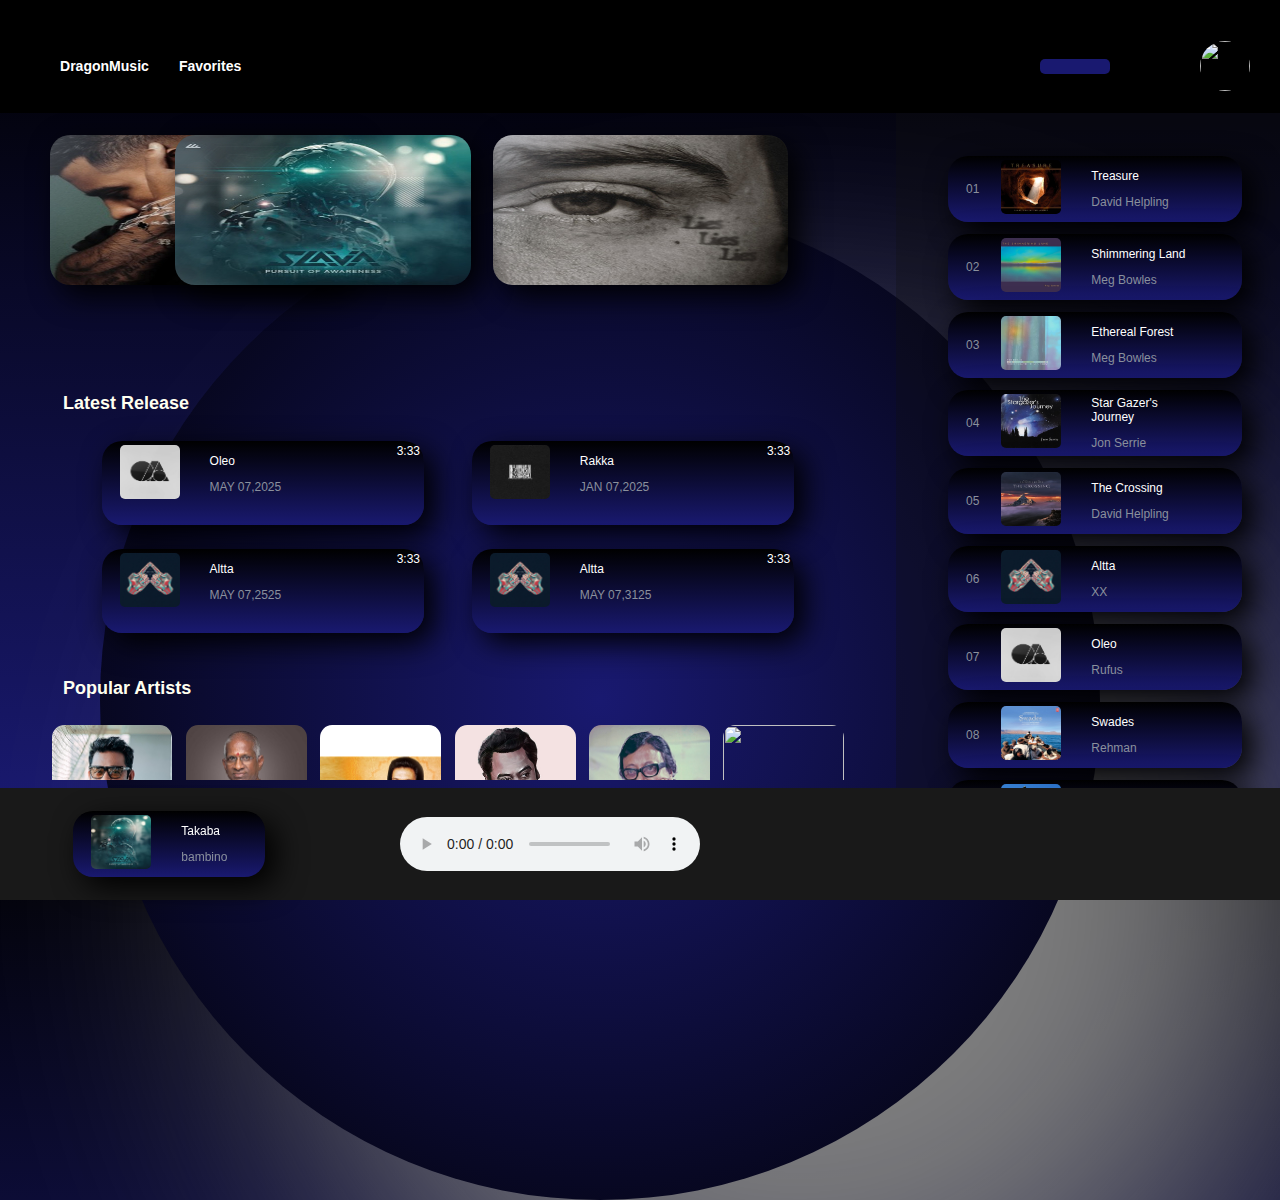
==== index.html @ 15c110ae "Update and rename index_backup.html to index.html" ====
<!DOCTYPE html>
<html lang="en">
  <head>
    <meta charset="UTF-8" />
    <meta name="viewport" content="width=device-width, initial-scale=1.0" />
    <meta http-equiv="X-UA-Compatible" content="ie=edge" />
	<script src="https://kit.fontawesome.com/81520cefc1.js" crossorigin="anonymous"></script>
    
    <title>Static Template</title>

  </head>
     <link rel="stylesheet" href="styles1.css">

  <body>
				<div id = "circle1"></div>
				
				<section id = "nav">
				
		<nav>
			
				<div id = "first">
					
						<div><a href = ""><i class="fa-solid fa-music"></i></a>
						</div>
						<div ><a href = ""><h3 >Dragon</h3><h3><b>Music</b></a></h3>
						</div>
						<div id = "fav"><a href = ""><h3>Favorites</h3></a>
						</div>
					
				</div>
				
				<div id = "second">
						
						<div id ="search"><a href = ""><i class="fa-solid fa-magnifying-glass"></i></a><input type= "text" place-holder="Search"><a href = ""><i class="fa-solid fa-microphone"></i></a>
						</div>
						
						<div style="color:lightgrey;"><a href = ""><i class="fa-solid fa-bell"></i></a></div>
						<div id = "profile-image"><img src = "images/gogh.png"></div>
					
				</div>
			
		</nav>
	</section>
				
			
		
<!--body below nav left & right-->
		<div class = "container">
			<div class = "left">
			
			<div id = "carousal">
		<input type = "radio" id = "red-but" name = "choice">
		<input type = "radio" id = "green-but" name = "choice">
		<input type = "radio" id = "blue-but" name = "choice">
	
		
		<label for = "red-but" id = "red-label"><img id = "one"src = "images/1.jpg" alt ="classic music"><div class = "shine"></div></label>
		<label for = "green-but" id = "green-label"><img id = "two" src = "images/2.jpg" alt = "nature music"><div class = "shine"></div></label>
		<label for = "blue-but" id = "blue-label"><img src = "images/3.jpg"><div class = "shine"></div><label>
		
	</div>
	
<div id = "queue-1"class = "queue"><!-- right playlist-->
					
					<h2>Queue</h2>
					<ol id = "queue">
						<li><div class = "song-box qbox" id = "one">
								<div class = "sbox qbx">
									<div style="margin-right:4px;">01</div>
									<div><img src = "images/treasure.jpg"></div>
									<div><p>Treasure</p><p>David Helpling</p></div>
							
								</div>
								<div class="info qi"><i class="fa-regular fa-heart"></i></div>
							</div>
						</li>
						
						<li><div class = "song-box qbox" id = "one">
								<div class = "sbox qbx">
									<div style="margin-right:4px;">02</div>
									<div><img src = "images/meg1.jpg"></div>
									<div><p>Shimmering Land</p><p>Meg Bowles</p></div>
							
								</div>
								<div class="info qi"><i class="fa-regular fa-heart"></i></div>
							</div>
						</li>
						
						<li><div class = "song-box qbox" id = "one">
								<div class = "sbox qbx">
								<div style="margin-right:4px;">03</div>
									<div><img src = "images/meg2.jpg"></div>
									<div><p>Ethereal Forest</p><p>Meg Bowles</p></div>
							
								</div>
								<div class="info qi"><i class="fa-regular fa-heart"></i></div>
							</div>
						</li>
						
						<li><div class = "song-box qbox" id = "one">
								<div class = "sbox qbx">
								<div style="margin-right:4px;">04</div>
									<div><img src = "images/jon1.jpg"></div>
									<div><p>Star Gazer's Journey</p><p>Jon Serrie</p></div>
							
								</div>
								<div class="info qi"><i class="fa-regular fa-heart"></i></div>
							</div>
						</li>
						
						<li><div class = "song-box qbox" id = "one">
								<div class = "sbox qbx">
								<div style="margin-right:4px;">05</div>
									<div><img src = "images/helpling.jpg"></div>
									<div><p>The Crossing</p><p>David Helpling</p></div>
							
								</div>
								<div class="info qi"><i class="fa-regular fa-heart"></i></div>
							</div>
						</li>
						
						<li><div class = "song-box qbox" id = "one">
								<div class = "sbox qbx">
								<div style="margin-right:4px;">06</div>
									<div><img src = "images/6.jpg"></div>
									<div><p>Altta</p><p>XX</p></div>
							
								</div>
								<div class="info qi"><i class="fa-regular fa-heart"></i></div>
							</div>
						</li>
						
						<li><div class = "song-box qbox" id = "one">
								<div class = "sbox qbx">
								<div style="margin-right:4px;">07</div>
									<div><img src = "images/4.jpg"></div>
									<div><p>Oleo</p><p>Rufus</p></div>
							
								</div>
								<div class="info qi"><i class="fa-regular fa-heart"></i></div>
							</div>
						</li>
						
						<li><div class = "song-box qbox" id = "one">
								<div class = "sbox qbx">
								<div style="margin-right:4px;">08</div>
									<div><img src = "images/swades.jpg"></div>
									<div><p>Swades</p><p>Rehman</p></div>
							
								</div>
								<div class="info qi"><i class="fa-regular fa-heart"></i></div>
							</div>
						</li>
						
						<li><div class = "song-box qbox" id = "one">
								<div class = "sbox qbx">
								<div style="margin-right:4px;">09</div>
									<div><img src = "images/statue.jpg"></div>
									<div><p>Yuva</p><p>Rehman</p></div>
							
								</div>
								<div class="info qi"><i class="fa-regular fa-heart"></i></div>
							</div>
						</li>
						
						<li><div class = "song-box qbox" id = "one">
								<div class = "sbox qbx">
									<div style="margin-right:4px;">10</div>
									<div><img src = "images/treasure.jpg"></div>
									<div><p>Treasure</p><p>David Helpling</p></div>
							
								</div>
								<div class="info qi"><i class="fa-regular fa-heart"></i></div>
							</div>
						</li>
						
						<li><div class = "song-box qbox" id = "one">
								<div class = "sbox qbx">
									<div style="margin-right:4px;">11</div>
									<div><img src = "images/meg1.jpg"></div>
									<div><p>Shimmering Land</p><p>Meg Bowles</p></div>
							
								</div>
								<div class="info qi"><i class="fa-regular fa-heart"></i></div>
							</div>
						</li>
						
						<li><div class = "song-box qbox" id = "one">
								<div class = "sbox qbx">
								<div style="margin-right:4px;">12</div>
									<div><img src = "images/meg2.jpg"></div>
									<div><p>Ethereal Forest</p><p>Meg Bowles</p></div>
							
								</div>
								<div class="info qi"><i class="fa-regular fa-heart"></i></div>
							</div>
						</li>
						
						<li><div class = "song-box qbox" id = "one">
								<div class = "sbox qbx">
								<div style="margin-right:4px;">13</div>
									<div><img src = "images/jon1.jpg"></div>
									<div><p>Star Gazer's Journey</p><p>Jon Serrie</p></div>
							
								</div>
								<div class="info qi"><i class="fa-regular fa-heart"></i></div>
							</div>
						</li>
					</ul>
				</div>	



	
				<section id = "latest-release">
				<h2>Latest Release</h2>
					<div class = "latest-release">
						<!--four soundtraks with image, song name and more options-->
						<div class = "song-box" id = "one">
							<div class = "sbox">
								<div><img src = "images/4.jpg"></div>
								<div><p>Oleo</p><p>MAY 07,2025</p></div>
						
							</div>
							<div class="info"><label for = "option1" id = "checker1"><i class="fa-solid fa-ellipsis-h"></i></label><input type = "checkbox" id = "option1"><p>3:33</p>
								<div id = "dropdown1">
									<div><a href = ""><i class="fa-solid fa-play"></i> <span>Play now</span> </a></div>
									<div><a href = "test.html"> <i class="fa-solid fa-bars"></i><span>Add to Playlist </span></a></div>
									<div><a href = ""> <i class="fa-solid fa-plus"></i><span>Favorites </span></a></div>
									<div><a href = ""> <i class="fa-solid fa-exclamation-circle"></i><span>More </span></a></div>
									
								</div>
							</div>
						</div>
						<div class = "song-box" id = "one">
							<div class = "sbox">
								<div><img src = "images/5.jpg"></div>
								<div><p>Rakka</p><p>JAN 07,2025</p></div>
						
							</div>
							<div class="info"><label for = "option2" id = "checker2"><i class="fa-solid fa-ellipsis-h"></i></label><input type = "checkbox" id = "option2"><p>3:33</p>
								<div id = "dropdown2">
									<div><a href = ""><i class="fa-solid fa-play"></i> <span>Play now</span> </a></div>
									<div><a href = "test.html"> <i class="fa-solid fa-bars"></i><span>Add to Playlist </span></a></div>
									<div><a href = ""> <i class="fa-solid fa-plus"></i><span>Favorites </span></a></div>
									<div><a href = ""> <i class="fa-solid fa-exclamation-circle"></i><span>More </span></a></div>
									
								</div>
							</div>
						</div>
						<div class = "song-box" id = "one">
							<div class = "sbox">
								<div><img src = "images/6.jpg"></div>
								<div><p>Altta</p><p>MAY 07,2525</p></div>
						
							</div>
							<div class="info"><label for = "option3" id = "checker3"><i class="fa-solid fa-ellipsis-h"></i></label><input type = "checkbox" id = "option3"><p>3:33</p>
								<div id = "dropdown3">
									<div><a href = ""><i class="fa-solid fa-play"></i> <span>Play now</span> </a></div>
									<div><a href = "test.html"> <i class="fa-solid fa-bars"></i><span>Add to Playlist </span></a></div>
									<div><a href = ""> <i class="fa-solid fa-plus"></i><span>Favorites </span></a></div>
									<div><a href = ""> <i class="fa-solid fa-exclamation-circle"></i><span>More </span></a></div>
									
								</div>
							</div>
						</div>
						<div class = "song-box" id = "one">
							<div class = "sbox">
								<div><img src = "images/6.jpg"></div>
								<div><p>Altta</p><p>MAY 07,3125</p></div>
						
							</div>
							<div class="info"><label for = "option" id = "checker"><i class="fa-solid fa-ellipsis-h"></i></label><input type = "checkbox" id = "option"><p>3:33</p>
								<div id = "dropdown">
									<div><a href = ""><i class="fa-solid fa-play"></i> <span>Play now</span> </a></div>
									<div><a href = "test.html"> <i class="fa-solid fa-bars"></i><span>Add to Playlist </span></a></div>
									<div><a href = ""> <i class="fa-solid fa-plus"></i><span>Favorites </span></a></div>
									<div><a href = ""> <i class="fa-solid fa-exclamation-circle"></i><span>More </span></a></div>
									
								</div>
							</div>
							
						</div>
						
					</div>
				</section>

				
				

				
				<section id ="popular-artists">
					<h2>Popular Artists</h2>
					<div class="popular">
						<div class = "round-image-text">
							<div class = "rnd-pic"><img src = "images/rehman.jpg">
							</div>
							<p>AR Rehman</p>
						</div>
						
						<div class = "round-image-text">
							<div class = "rnd-pic"><img src = "images/raja.jpg">
							</div>
							<p>Ilayaraja</p>
						</div>
						
						<div class = "round-image-text">
							<div class = "rnd-pic"><img src = "images/yesu.jpg">
							</div>
							<p>Jesudas</p>
						</div>
						
						<div class = "round-image-text">
							<div class = "rnd-pic"><img src = "images/kishore.jpg">
							</div>
							<p>Kishore Kumar</p>
						</div>
						
						<div class = "round-image-text">
							<div class = "rnd-pic"><img src = "images/burman.jpg">
							</div>
							<p>RD Burman</p>
						</div>
						
						<div class = "round-image-text">
							<div class = "rnd-pic"><img src = "images/gogh.png">
							</div>
							<p>Dilip</p>
						</div>
					</div>
				
				</section>
				
		
		
								<!-- GENRES -->
								
								
		<section id ="popular-artists" class ="jr-pr">
		<h2>Stations</h2>
					
					<div class="popular jr">
						
						
					
						
						
						<div class = "round-image-text">
							<div class = "rnd-pic jr-pic"><img src = "images/oldies.jpg">
							</div>
							<p>Oldies</p>
						</div>
						
						<div class = "round-image-text">
							<div class = "rnd-pic jr-pic"><img src = "images/classic.jpg">
							</div>
							<p>Classics</p>
						</div>
						
						<div class = "round-image-text">
							<div class = "rnd-pic jr-pic"><img src = "images/love.jpg">
							
							</div>
							<p>Romance</p>
							
						</div>
						
						<div class = "round-image-text">
							<div class = "rnd-pic jr-pic"><img src = "images/upbeat.jpg">
							</div>
							<p>Upbeat</p>
						</div>
						
						<div class = "round-image-text">
							<div class = "rnd-pic jr-pic"><img src = "images/chill.jpg">
							</div>
							<p>Chill</p>
						</div>
						
						<div class = "round-image-text">
							<div class = "rnd-pic jr-pic"><img src = "images/carnatic.jpg">
							</div>
							<p>Carnatic</p>
						</div>
					</div>
				
				</section>
				
				
									<!--MOOOODS-->
									
									
					<section id ="popular-artists" class ="jr-pr">
					<h2>Moods</h2>
									
					<div class="popular jr">
						
						
						<div class = "round-image-text">
							<div class = "rnd-pic moods-pic"><img src = "images/work.jpg">
							</div>
							<p>Workout</p>
						</div>
						
						<div class = "round-image-text">
							<div class = "rnd-pic moods-pic"><img src = "images/chill.jpg">
							</div>
							<p>Relaxing</p>
						</div>
						
						<div class = "round-image-text">
							<div class = "rnd-pic moods-pic"><img src = "images/rider.png">
							</div>
							<p>Mellow Melodies</p>
						</div>
						
						
						<div class = "round-image-text">
							<div class = "rnd-pic moods-pic"><img src = "images/energy.jpg">
							</div>
							<p>Energetic</p>
						</div>
						
						<div class = "round-image-text">
							<div class = "rnd-pic moods-pic"><img src = "images/dance.jpg">
							</div>
							<p>Dance</p>
						</div>
						
						<div class = "round-image-text">
							<div class = "rnd-pic moods-pic"><img src = "images/sad.jpg">
							</div>
							<p>Sad</p>
						</div>
						
						
					</div>
				
				</section>
									
				
				
				
			</div>
			
			
			
			
			
			
			
			
			
			
			<!-- Right section i.e playlist queue-->
			<div class = "right">
			<h2>Queue</h2>
				<div id = "queue-2"class = "queue"><!-- right playlist-->
					<ol id = "queue">
						<li><div class = "song-box qbox" id = "one">
								<div class = "sbox qbx">
									<div style="margin-right:4px;">01</div>
									<div><img src = "images/treasure.jpg"></div>
									<div><p>Treasure</p><p>David Helpling</p></div>
							
								</div>
								<div class="info qi"><i class="fa-regular fa-heart"></i></div>
							</div>
						</li>
						
						<li><div class = "song-box qbox" id = "one">
								<div class = "sbox qbx">
									<div style="margin-right:4px;">02</div>
									<div><img src = "images/meg1.jpg"></div>
									<div><p>Shimmering Land</p><p>Meg Bowles</p></div>
							
								</div>
								<div class="info qi"><i class="fa-regular fa-heart"></i></div>
							</div>
						</li>
						
						<li><div class = "song-box qbox" id = "one">
								<div class = "sbox qbx">
								<div style="margin-right:4px;">03</div>
									<div><img src = "images/meg2.jpg"></div>
									<div><p>Ethereal Forest</p><p>Meg Bowles</p></div>
							
								</div>
								<div class="info qi"><i class="fa-regular fa-heart"></i></div>
							</div>
						</li>
						
						<li><div class = "song-box qbox" id = "one">
								<div class = "sbox qbx">
								<div style="margin-right:4px;">04</div>
									<div><img src = "images/jon1.jpg"></div>
									<div><p>Star Gazer's Journey</p><p>Jon Serrie</p></div>
							
								</div>
								<div class="info qi"><i class="fa-regular fa-heart"></i></div>
							</div>
						</li>
						
						<li><div class = "song-box qbox" id = "one">
								<div class = "sbox qbx">
								<div style="margin-right:4px;">05</div>
									<div><img src = "images/helpling.jpg"></div>
									<div><p>The Crossing</p><p>David Helpling</p></div>
							
								</div>
								<div class="info qi"><i class="fa-regular fa-heart"></i></div>
							</div>
						</li>
						
						<li><div class = "song-box qbox" id = "one">
								<div class = "sbox qbx">
								<div style="margin-right:4px;">06</div>
									<div><img src = "images/6.jpg"></div>
									<div><p>Altta</p><p>XX</p></div>
							
								</div>
								<div class="info qi"><i class="fa-regular fa-heart"></i></div>
							</div>
						</li>
						
						<li><div class = "song-box qbox" id = "one">
								<div class = "sbox qbx">
								<div style="margin-right:4px;">07</div>
									<div><img src = "images/4.jpg"></div>
									<div><p>Oleo</p><p>Rufus</p></div>
							
								</div>
								<div class="info qi"><i class="fa-regular fa-heart"></i></div>
							</div>
						</li>
						
						<li><div class = "song-box qbox" id = "one">
								<div class = "sbox qbx">
								<div style="margin-right:4px;">08</div>
									<div><img src = "images/swades.jpg"></div>
									<div><p>Swades</p><p>Rehman</p></div>
							
								</div>
								<div class="info qi"><i class="fa-regular fa-heart"></i></div>
							</div>
						</li>
						
						<li><div class = "song-box qbox" id = "one">
								<div class = "sbox qbx">
								<div style="margin-right:4px;">09</div>
									<div><img src = "images/statue.jpg"></div>
									<div><p>Yuva</p><p>Rehman</p></div>
							
								</div>
								<div class="info qi"><i class="fa-regular fa-heart"></i></div>
							</div>
						</li>
						
						<li><div class = "song-box qbox" id = "one">
								<div class = "sbox qbx">
									<div style="margin-right:4px;">10</div>
									<div><img src = "images/treasure.jpg"></div>
									<div><p>Treasure</p><p>David Helpling</p></div>
							
								</div>
								<div class="info qi"><i class="fa-regular fa-heart"></i></div>
							</div>
						</li>
						
						<li><div class = "song-box qbox" id = "one">
								<div class = "sbox qbx">
									<div style="margin-right:4px;">11</div>
									<div><img src = "images/meg1.jpg"></div>
									<div><p>Shimmering Land</p><p>Meg Bowles</p></div>
							
								</div>
								<div class="info qi"><i class="fa-regular fa-heart"></i></div>
							</div>
						</li>
						
						<li><div class = "song-box qbox" id = "one">
								<div class = "sbox qbx">
								<div style="margin-right:4px;">12</div>
									<div><img src = "images/meg2.jpg"></div>
									<div><p>Ethereal Forest</p><p>Meg Bowles</p></div>
							
								</div>
								<div class="info qi"><i class="fa-regular fa-heart"></i></div>
							</div>
						</li>
						
						<li><div class = "song-box qbox" id = "one">
								<div class = "sbox qbx">
								<div style="margin-right:4px;">13</div>
									<div><img src = "images/jon1.jpg"></div>
									<div><p>Star Gazer's Journey</p><p>Jon Serrie</p></div>
							
								</div>
								<div class="info qi"><i class="fa-regular fa-heart"></i></div>
							</div>
						</li>
						
					</ul>
				</div>
			</div>
		</div>
		<section id = "player">
			<div id = "music-player">
				<div class = "song-box qbox" id = "one">
								<div class = "sbox qbx">
									<div><img src = "images/2.jpg"></div>
									<div><p>Takaba</p><p>bambino</p></div>
							
								</div>
								<div class="info qi"><i class="fa-regular fa-heart"></i></div>
				</div>
				
				<div id = "controls">
					
					<audio controls>
  
  <source src="bombino.mp3" type="audio/mpeg">
					<div id = "keys">
						<div>
							<a href = ""><i class="fa-solid fa-shuffle"></i></a>
							<a href = ""><i class="fa-solid fa-backward-step"></i></a> 
							<a href = " "><i class="fa-solid fa-play"></i></a>
							<a href = ""><i class="fa-solid fa-forward-step"></i></a> 
							<a href = ""><i class="fa-solid fa-repeat"></i></a>
						</div>
					</div>
					
					<div id = "seek-section">
						<div id = "time-played">1:11</div>
						<div id = "seek-bar"><div id = "seek-bar-played"></div><div id = "seeker"></div> </div> 
						<div id = "time-left">3:33</div>	
					</div>
				
					
				</div>
				<div id = "volume">
						
						<div id = "keys-vol">
						<div>
							<a href = ""><i class="fa-solid fa-bars"></i></a>
							<a href = ""><i class="fa-solid fa-desktop"></i></a> 
							
						</div>
						
							<div><a href = ""><i class="fa-solid fa-up-right-and-down-left-from-center"></i></a></div>
						
						</div>
					
					
					</div>
			</div>
		</section>
  </body>

  <script src="script.js"></script>
</html>
---- styles1.css ----
body{
	margin:0;font-family: "Segoe UI", Arial, sans-serif;
	background-image: linear-gradient(black, midnightblue);
			height:90vh;
			overflow:hidden;
	}
	
	#circle1{
		width:1000px;
		height:1000px;
		background-image:radial-gradient(midnightblue,black);
		position:absolute;
		left:100px;
		top:200px;
		border-radius:50%;
		filter:drop-shadow(200px 200px 150px grey);
		animation-name:dance;
		animation-duration:50s;
		animation-iteration-count:infinite;
		animation-timing-function:ease;
		
		
	}
	
	@keyframes dance{
		0%{filter:drop-shadow(050px 00px 50px pink);}
		25%{filter:drop-shadow(50px -50px 50px white);}
		75%{filter:drop-shadow(00px 50px 50px white);}
		100%{filter:drop-shadow(50px 00px 50px pink);}
	}
	
	
	
	
	
	
	
	
											/*N A V*/
											
											
	#nav{
			margin:0px;
			
			
			/*height:50px;*/
			width:100vw;
			background-color:black;			
			position:fixed;
			
			height:12.5vh;
			/*background-color:blue;*/
			z-index:4;		
			
		}
		
		
		nav {
		
			/*padding-top:1em;*/
			margin:0px;
			display:flex;
			flex-direction:row;
			justify-content:space-between;
			/*background-color:yellow;*/
			height:100%;
			/*width:auto;*/
			}
			
			#search input{background-color:rgba(15,11,15,1);border:none}
		nav div{
		display:flex;
		padding:15px;
		flex-direction:row;
		justify-content:space-between;
		}
		
		nav div div{		
		padding:10px 15px;
		align-items:center;
		height:100%;
		color:white;
		}
		
		nav div div a{
		color:white; 
		text-decoration:none;
		}
		nav div div a:hover{
		color:white;
		}
		
		#profile-image img{
		border-radius:50%;
		width:50px;
		height:50px;
		}
		
		#search input{	
		background-color:midnightblue;
		border-radius:5px;
		
		width:3em;
		}
		
		#search i,input{
		color:lightgrey;
		padding:0 15px;}
	
	h2{margin-left:3.5em;color:white;padding-top:1em;color:Ivory;}
	
	
	
	
	
	
	
							/*C A R O U S A L*/
							
							
	#carousal{
		margin:auto;
			width:100%;
			
			height:300px;			
			display:flex;
			flex-direction:row;
			justify-content:center;
			align-items:center;
			position:relative;
			flex-wrap:wrap;
		}
		
		#carousal label img{
		width:100%;
		height:100%;
		
		}
		
		#carousal label:hover{
			box-shadow: 0px 0px 15px white;
		}
		
		#red-label{
			width:33%;
			overflow:hidden;
			border-radius:20px;
			height:150px;
			/*background-color:coral;*/
			box-shadow:10px 10px 30px black;
			position:absolute;
			left:50px;
			z-index:2;
			transition:left 0.5s, height 0.5s;
		}
		
		#green-label{
			width:33%;
			overflow:hidden;
			border-radius:20px;
			box-shadow:10px 10px 30px black;
			height:150px;
			/*background-color:greenyellow;*/
			left:175px;
			
			transition:left 0.5s, height 0.5s;
			position:absolute;
			z-index:3;
		}
		
		#blue-label{
			width:33%;
			overflow:hidden;
			border-radius:20px;
			box-shadow:10px 10px 30px black;
			height:150px;
			/*background-color:turquoise;*/
			/*left:350px;*/
			left:55%;
			position:absolute;
			z-index:1;
			transition:left 0.5s, height 0.5s;
		}
		
		
		#red-but:checked~#red-label,
		#green-but:checked~#green-label,
		#blue-but:checked~#blue-label
		{
			
			transform:scale(1.25,1.25);
			/*height:200px;
			width:250px;*/
			z-index:3;
			left:33%;
			
		}
		
		#red-but:checked~#green-label,
		#blue-but:checked~#green-label
		
		
		
		{
			
			z-index:1;
			/*left:350px;*/
			left:55%;
			
			
		}
		
		#red-but:checked~#blue-label,
		#green-but:checked~#blue-label{
		
			
			z-index:2;
			/*left:50px;*/
			left:11%;
		}
		
		#green-but:checked~#red-label{
		
			
			z-index:2;
			/*left:350px;*/
			left:55%;}
		
		#blue-but:checked~#red-label{
		
			
			z-index:2;
			left:50px;
		}
.shine{
			width:150px;
			height:600px;
			background-color:rgba(215, 229, 251, 0.3);
			position:absolute;
			filter:blur(35px);
			top:-150px;
			left:-250px;
			transform:rotate(45deg);
			
			
			animation-name:zing;
			animation-iteration-count:infinite;
			animation-duration:9s;
			transition-timing-function:ease;
			
						
		
		}
		
		@keyframes zing{
			0%{left:-350px;}
			40%{left:-350px;}
			60%{left:450px;}
			100%{left:450px;}
		}



	
	#Featured-image-carousal{
	display:flex;
		justify-content:center;
		align-items:center;
	flex-direction:row;}
	
	#container-crl{display:flex;
		flex-direction:column;
		position:relative;
		justify-content:center;
		align-items:center;
		height:100%;
		width:100%;
			
			
		}
		
		#slider{
			width:23em;
			height:15em;
			display:flex;
			overflow:scroll;
			border-radius:20px;
			scroll-snap-type: x mandatory;
			 white-space: nowrap;
			  overflow-x: hidden;
			overflow-y: hidden;
			scroll-behavior:smooth;
			
			
		}
		
		#slider img{
			display: inline-block;
			 margin: 5px;
			  scroll-snap-align: center;
			flex:1 0 100%;
			transition:all 1s;
			scroll-snap-align: center;
		}
		.circle:hover{
		background-color:orange;}
		#anchors{
		display:flex;
		flex-direction:row;
		justify-content:space-between;
		/*position:absolute;*/
		top:80%;
		}
		
		.circle{
		
			width:10px;
			height:10px;
			border-radius:50%;
			background-color:white;
		}
	#anchors a{padding:0 10px;color:white;text-decoration:none;}
	
	
	
	/* end of CAROUSAL */
	
	
	
	.container{	
		display:flex;	
		position:relative;
		top:5em;
		width:100%;
		height:auto;
		/*background-color:black;*/
		margin-bottom:150px;
	}
	
	.left{
		width:70%;
		height: 80vh;
		overflow-y: auto;
		scrollbar-width: none;
		/*background-color:darkgreen;*/
	}
	.right{
		width:30%;
		height:90vh;
		overflow-y:auto;
		scrollbar-width:none;
		background-color:rgba(15,15,15,0.3);
		filter:blur(35px;);
		}
		
		
@media (min-width: 365px) {
    html {
        font-size: 9px;
		
    }
	#carousal{
		width:400px;
	
	}
}

@media (min-width: 576px) {
    html {
        font-size: 12px;
    }
	#carousal{
	width:500px;}
}
	@media screen and (min-width:768px){
		#queue-1{
			display:none;
		}
		#carousal{
	width:100%;}
	}
	@media screen and (max-width:768px) {
		#fav{
			display:none;
		}
		.right{
			display:none;
		}
		#queue-1{
			display:block;
			margin-bottom:5em;
		}
		.left{
		width:100%;
		}
		
		
		
	}
	ol{list-style-type:none;}
	
	.carousal{
		padding:10px;
		
		margin:auto;
		width:100%;
		height:15em;
		/*background-color:red;*/
	}
	.queue{
		width:100%;
		height:auto;
		
		}
		
											/*Latest Release*/
	#latest-release{
	width:100%;
	height:auto;
	/*background-color:black;*/}
	
	#container
		{
		width:6em;
		height:6em;
		display:flex;
		margin-top:-1em;
		
		justify-content:center;
		align-items:center;
		position:relative;
		
		}
		
		
		
		#container #top{
			width:6em;
			height:6em;
			background-color:goldenrod;
			margin:auto;
			position:absolute;
			display:flex;
			flex-wrap:wrap;
			justify-content:center;
			position:absolute;
			
		}
			#container #gol{
				width:3em;
				height:3em;
				margin-top:10%;
				border-radius:50%;
				background-image:linear-gradient(coral,pink);
		}
		#container #mid{
			width:7.25em;
			height:4em;
			background-color:gold;
			margin:auto;
			
			
			position:absolute;
			
		}
		
		#container #back{
			width:8em;
			height:2em;
			background-color:khaki;
			margin:auto;
			
			
			position:absolute;
			
		}
		#container h3{
		position:absolute;
		
		text-align:center;
		color:midnightblue;
		font-family:calibri;
		margin-top:63%;}
		
	
	
	.latest-release{
	margin:auto;
	display:flex;
	flex-wrap:wrap;
	justify-content:space-between;
	align-content:space-around;
	width:80%;
	/*background-color:black;*/
	padding:0;}
	
	
	/* pop window to select more options */
#dropdown,#dropdown3,#dropdown2,#dropdown1{
	border-radius:0px;
	display:none;
	background-color: white;
	width:100px;
	height:auto;
	color:white;
	position: relative;
	top:20px;
	right:40px;	
	position:absolute;
	
}
#dropdown a:hover,#dropdown3 a:hover{
color:yellow;}

#dropdown div,#dropdown div a,
#dropdown3 div,#dropdown3 div a,
#dropdown2 div,#dropdown2 div a,
#dropdown1 div,#dropdown1 div a
{
	text-align:center;
	padding:5px;
	background-color:skyblue;
	width:100%;
	height:1.5em;;
	color:black;
	text-decoration:none;
}

#carousal label{box-shadow:10px 10px 30px black;transition: all 0.3s;}


#carousal input,.info input{display:none;}

#option:checked~#dropdown,
#option3:checked~#dropdown3,
#option1:checked~#dropdown1,
#option2:checked~#dropdown2 {
display:flex;
justify-content:center;
flex-direction:column;
align-items:center;
}


	
	.song-box{position: relative;
	margin:1em;
	transition:all 0.3s;
	width:45%;
	border-radius:20px;
	height:7em;
	box-shadow:10px 10px 30px black;
	display:flex;
	justify-content:space-between;
	/*background-color:black;*/
	background-image: linear-gradient(black, midnightblue);
	filter:blux(20px);
	}
	
		@media screen and (max-width:1200px){
		.song-box{
			width:100%;
		}
		.popular{
		flex-wrap:wrap;}
	}
	#music-player .qbox{width:15%;margin-top:1em;}
	.qbox{width:95%;overflow:hidden;
	height:auto;margin-left:1em;margin-top:3.5em;transition:all 0.3s;}
	.qbox:hover{box-shadow: 0px 0px 15px white;}
	.qi i:hover{
		box-shadow: 0px 0px 15px white;}
	
	.qi {display:flex;align-content:center;justify-content:center;margin:auto;}
	.sbox{width:100%;height:5.5em;color:white;display:flex;align-items:center;
	flex-direction:row;}
	.sbox div{margin-left:1.5em;font-size:12px;margin-right:1em;}
	.sbox div img{width:5em;height:4.5em;border-radius:5px;
	}
	
	.sbox div p:last-child,.sbox div:first-child{
	color:#8A909D;}
	.song-box:hover{box-shadow: 0px 0px 15px white;}
	.info{color:white;align-content:flex-start;display:flex;width:30px;
	flex-direction:column;align-items:flex-start;font-size:1em;}
	
	.info p{margin-top:3px;}
	
	.info label:hover{
	cursor:pointer;}
	
 	#popular-artists{
	
	width:100%;
	height:auto;
	/*background-color:black;*/
	}

	.popular{
		display:flex;
		margin:auto;
		
		
		justify-content:space-around;
		width:90%;
		height:auto;
		flex-wrap:wrap;
		
		}
		
		.round-image-text{
		justify-content:center;
		width:15%;
		height:15em;
		display:flex;
		justify-content:center;
		flex-direction:column;
		align-items:center;
		/*margin:0.05em;*/
		}
		
	.rnd-pic{
	display:flex;
	margin:0.5em;
	/*border-radius:50%;*/
	width:100%;
	height:10.5em;
	justify-content:space-around;
	
	flex-wrap:wrap;
	}
	
	.jr-pic p {
		text-align:center;
		position:absolute;
		
	}
	
	.round-image-text p{margin-top:3px;padding-top:0.15em;color:white;}
	
	.rnd-pic img{
		width:100%;
		height:100%;overflow:hidden;
		border-radius:10%;
		transition:all 0.3s;}
		.rnd-pic img:hover{
			box-shadow: 0px 0px 15px white;
		}
	
	/*GENRES*/
	
	
	.jr{
		width:90%;height:auto;
		background-color:rgba(10,10,10,0.3);}
	.jr .round-image-text p{
		position:relative;
		}
	
	
		.jr-pic{
		width:100%;
		height:10em;
		transition:all 0.3s;
		}
		
		
						/*MOOOODS*/
						
		.moods-pic{
		width:100%;
		height:10em;
		}
		.moods-pic img{
		box-shadow:10px 10px 30px black;
		
		border-radius:5px;
		
		}
		
		
		.fusion-logo .rnd-pic{
		background-color:none;
		width:11em;
		margin:1em;
		
								
		}
		
		
		.fusion-logo img{
			border-radius:0px;
			width:100%;;
					
						
		}
		
		
		
		
		
		/*QUEUE*/
		
		li{width:90%;height:3em;
		/*background-color:black;*/}
						
						
						/*Player*/
						
		#player{
		
		position:fixed;
		bottom:0;
		left:0
		width:100vw;
		height:12.5vh;
		background-color:rgb(25,25,25);
		display:flex;
		align-items:center;
		
		
		z-index:5;
		
		}
		#music-player{
		align-items:center;
		display:flex;
		flex-direction:row;
		
		width:100vw;		
		justify-content:space-around;
		}
		
		#music-player #one{
		
		background-color:rgb(25,25,25);}
		#controls{
		width:50%;
		display:flex;
		
		flex-direction:column;
		}
		
		#keys{
			padding:10px;
			justify-content:space-around;
			display:flex;
			
			
			width:100%;
			
		}
		#keys a{
		padding:10px;
		color:yellow;
		}
		
				
		#seek-bar {
		margin-top:0.5em;
		height:0.25em;
		width:70%;
		background-color:lightgrey;
		border-radius:0.10em;
		}
		
		#seek-bar {
		margin-top:0.5em;
		height:0.25em;
		width:70%;
		background-color:lightgrey;
		border-radius:0.10em;
		}
				
		#seek-bar-played {		
		
			height:0.25em;
			width:2em;
			background-color:yellow;
			border-radius:0.10em;
		}		
		#seek-section{
			display: flex;
			justify-content:space-evenly;
			
		}
		
		#seeker{
			height:1em;
			width:1em;
			background-color:yellow;
			border-radius:0.5em;
			margin-top:-0.60em;
			margin-left:2em;
		}
		
		#volume {
		height:50px;
		color:white;
		width:auto;
		
		}
		
		#keys-vol {
		display:flex;
		justify-content:space-around;
		padding:10px;
		flex-direction:row;
		}
		
		
		#keys-vol a{
		color:yellow;
		margin-left:1em;}
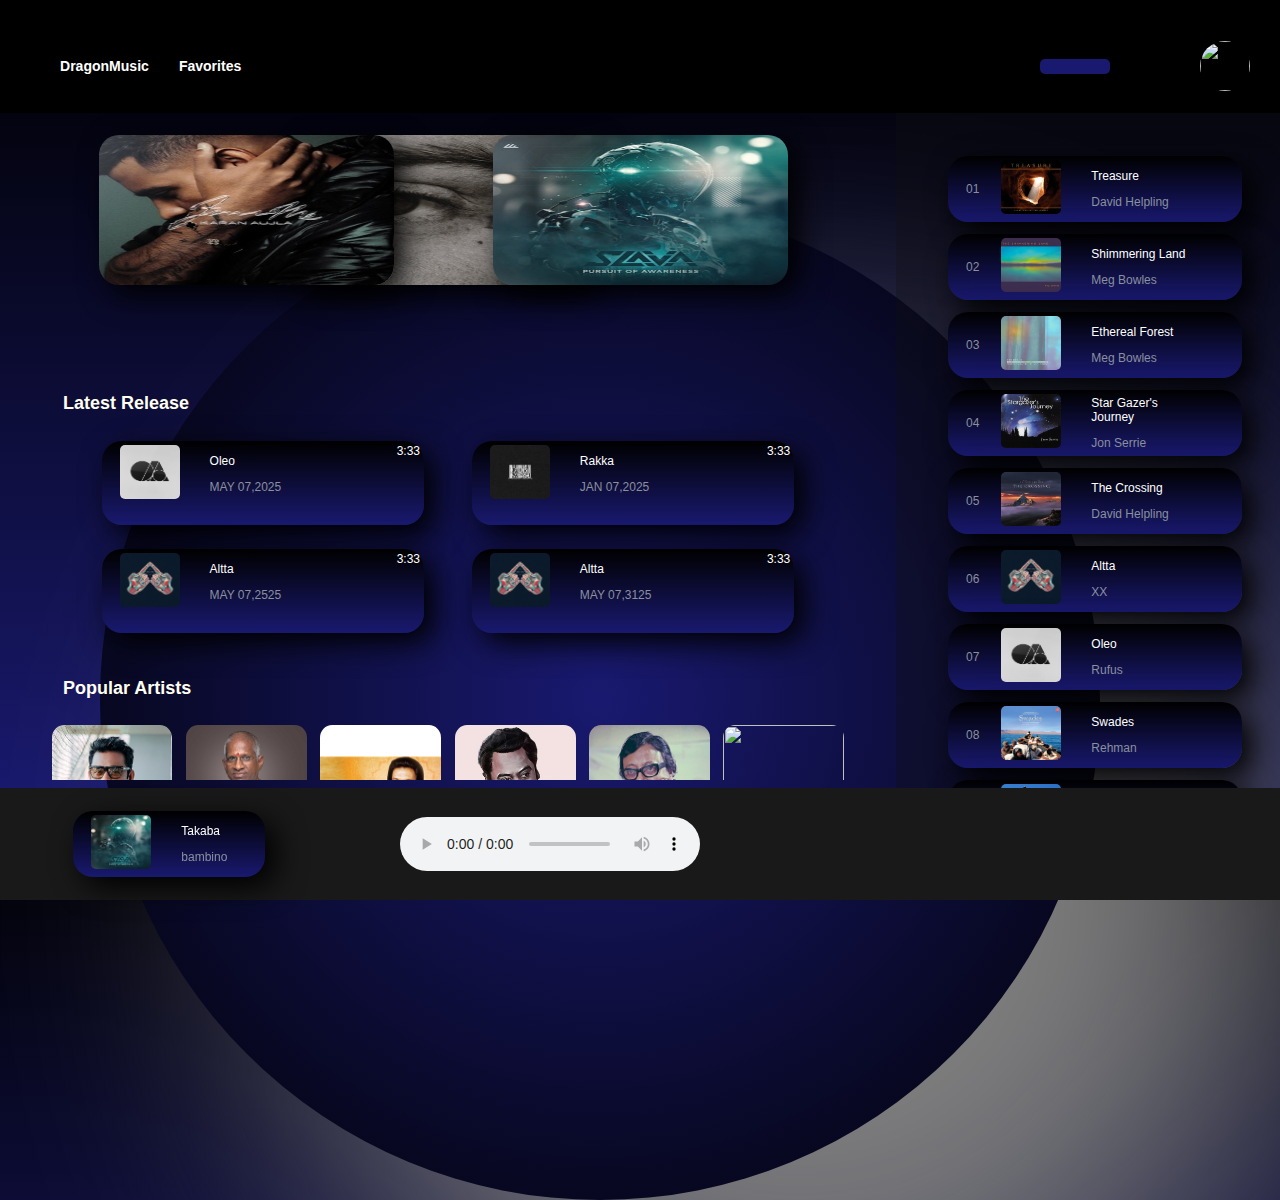
==== commit a332acdb: "Update index.html" ====
--- a/index.html
+++ b/index.html
@@ -225,7 +225,7 @@
 							<div class="info"><label for = "option1" id = "checker1"><i class="fa-solid fa-ellipsis-h"></i></label><input type = "checkbox" id = "option1"><p>3:33</p>
 								<div id = "dropdown1">
 									<div><a href = ""><i class="fa-solid fa-play"></i> <span>Play now</span> </a></div>
-									<div><a href = "test.html"> <i class="fa-solid fa-bars"></i><span>Add to Playlist </span></a></div>
+									<div><a href = "playlist.html"> <i class="fa-solid fa-bars"></i><span>Add to Playlist </span></a></div>
 									<div><a href = ""> <i class="fa-solid fa-plus"></i><span>Favorites </span></a></div>
 									<div><a href = ""> <i class="fa-solid fa-exclamation-circle"></i><span>More </span></a></div>
 									
@@ -241,7 +241,7 @@
 							<div class="info"><label for = "option2" id = "checker2"><i class="fa-solid fa-ellipsis-h"></i></label><input type = "checkbox" id = "option2"><p>3:33</p>
 								<div id = "dropdown2">
 									<div><a href = ""><i class="fa-solid fa-play"></i> <span>Play now</span> </a></div>
-									<div><a href = "test.html"> <i class="fa-solid fa-bars"></i><span>Add to Playlist </span></a></div>
+									<div><a href = "playlist.html"> <i class="fa-solid fa-bars"></i><span>Add to Playlist </span></a></div>
 									<div><a href = ""> <i class="fa-solid fa-plus"></i><span>Favorites </span></a></div>
 									<div><a href = ""> <i class="fa-solid fa-exclamation-circle"></i><span>More </span></a></div>
 									
@@ -257,7 +257,7 @@
 							<div class="info"><label for = "option3" id = "checker3"><i class="fa-solid fa-ellipsis-h"></i></label><input type = "checkbox" id = "option3"><p>3:33</p>
 								<div id = "dropdown3">
 									<div><a href = ""><i class="fa-solid fa-play"></i> <span>Play now</span> </a></div>
-									<div><a href = "test.html"> <i class="fa-solid fa-bars"></i><span>Add to Playlist </span></a></div>
+									<div><a href = "playlist.html"> <i class="fa-solid fa-bars"></i><span>Add to Playlist </span></a></div>
 									<div><a href = ""> <i class="fa-solid fa-plus"></i><span>Favorites </span></a></div>
 									<div><a href = ""> <i class="fa-solid fa-exclamation-circle"></i><span>More </span></a></div>
 									
@@ -273,7 +273,7 @@
 							<div class="info"><label for = "option" id = "checker"><i class="fa-solid fa-ellipsis-h"></i></label><input type = "checkbox" id = "option"><p>3:33</p>
 								<div id = "dropdown">
 									<div><a href = ""><i class="fa-solid fa-play"></i> <span>Play now</span> </a></div>
-									<div><a href = "test.html"> <i class="fa-solid fa-bars"></i><span>Add to Playlist </span></a></div>
+									<div><a href = "playlist.html"> <i class="fa-solid fa-bars"></i><span>Add to Playlist </span></a></div>
 									<div><a href = ""> <i class="fa-solid fa-plus"></i><span>Favorites </span></a></div>
 									<div><a href = ""> <i class="fa-solid fa-exclamation-circle"></i><span>More </span></a></div>
 									
--- a/styles1.css
+++ b/styles1.css
@@ -150,7 +150,7 @@
 			/*background-color:coral;*/
 			box-shadow:10px 10px 30px black;
 			position:absolute;
-			left:50px;
+			left:11%;
 			z-index:2;
 			transition:left 0.5s, height 0.5s;
 		}
@@ -162,7 +162,7 @@
 			box-shadow:10px 10px 30px black;
 			height:150px;
 			/*background-color:greenyellow;*/
-			left:175px;
+			left:55%;
 			
 			transition:left 0.5s, height 0.5s;
 			position:absolute;
@@ -177,7 +177,7 @@
 			height:150px;
 			/*background-color:turquoise;*/
 			/*left:350px;*/
-			left:55%;
+			left:33%;
 			position:absolute;
 			z-index:1;
 			transition:left 0.5s, height 0.5s;
@@ -819,4 +819,4 @@
 		
 		
 		
-	+	
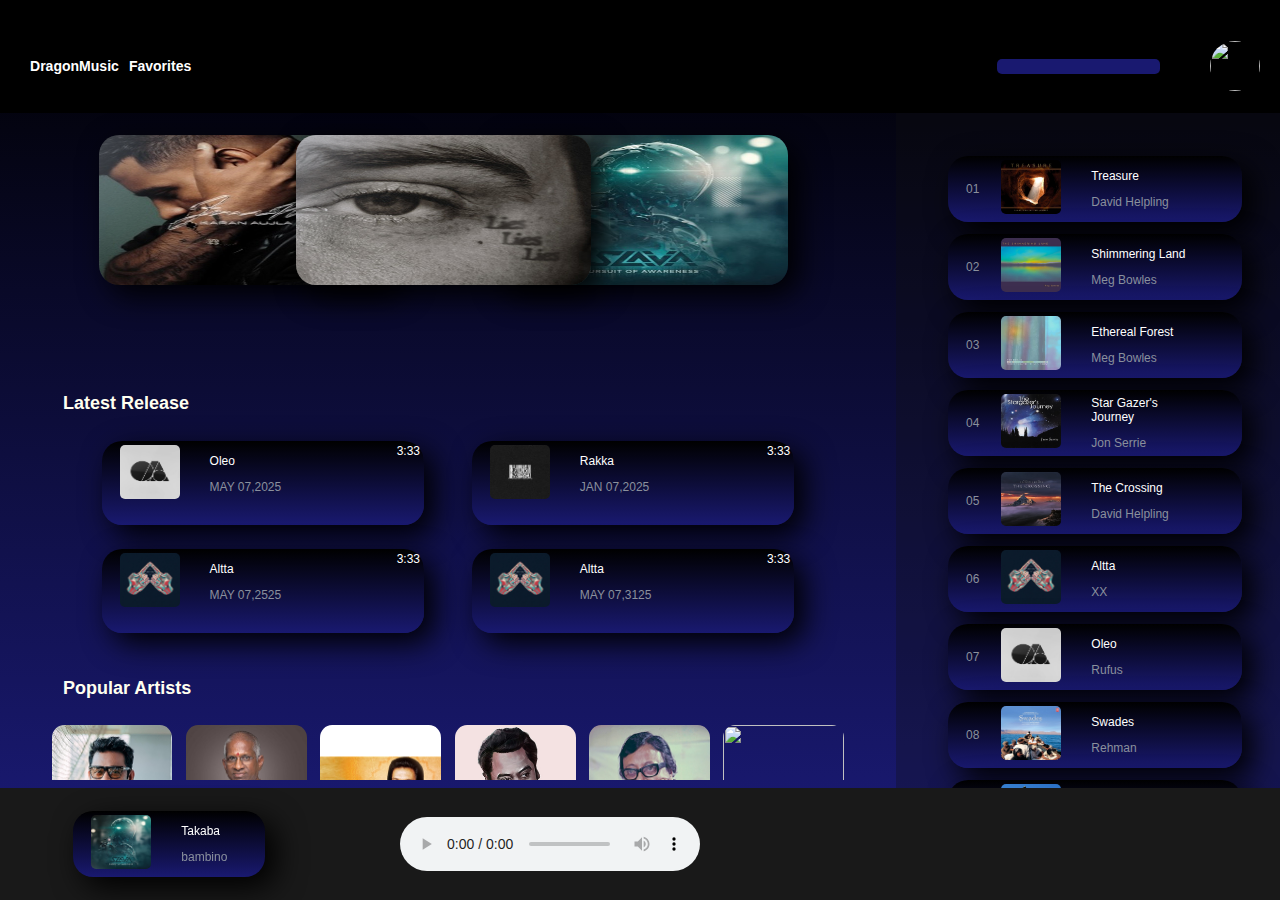
==== commit e36ba977: "Update index.html" ====
--- a/index.html
+++ b/index.html
@@ -12,7 +12,7 @@
      <link rel="stylesheet" href="styles1.css">
 
   <body>
-				<div id = "circle1"></div>
+			<!--	<div id = "circle1"></div>-->
 				
 				<section id = "nav">
 				
--- a/styles1.css
+++ b/styles1.css
@@ -13,6 +13,7 @@
 		position:absolute;
 		left:100px;
 		top:200px;
+		overflow:hidden;
 		border-radius:50%;
 		filter:drop-shadow(200px 200px 150px grey);
 		animation-name:dance;
@@ -77,7 +78,7 @@
 		}
 		
 		nav div div{		
-		padding:10px 15px;
+		padding:10px 5px;
 		align-items:center;
 		height:100%;
 		color:white;
@@ -96,12 +97,17 @@
 		width:50px;
 		height:50px;
 		}
-		
+		#second div{
+			margin:0;
+			
+			
+			
+		}
 		#search input{	
 		background-color:midnightblue;
 		border-radius:5px;
 		
-		width:3em;
+		width:10em;
 		}
 		
 		#search i,input{
@@ -179,8 +185,9 @@
 			/*left:350px;*/
 			left:33%;
 			position:absolute;
-			z-index:1;
+			z-index:4;
 			transition:left 0.5s, height 0.5s;
+			
 		}
 		
 		
@@ -381,6 +388,12 @@
 	width:100%;}
 	}
 	@media screen and (max-width:768px) {
+		
+		#search input{	
+		
+		
+		width:3em;
+		}
 		#fav{
 			display:none;
 		}
@@ -585,7 +598,14 @@
 	.info{color:white;align-content:flex-start;display:flex;width:30px;
 	flex-direction:column;align-items:flex-start;font-size:1em;}
 	
+	
+	.info {
+		z-index:3
+		
+		
+	}
 	.info p{margin-top:3px;}
+	
 	
 	.info label:hover{
 	cursor:pointer;}
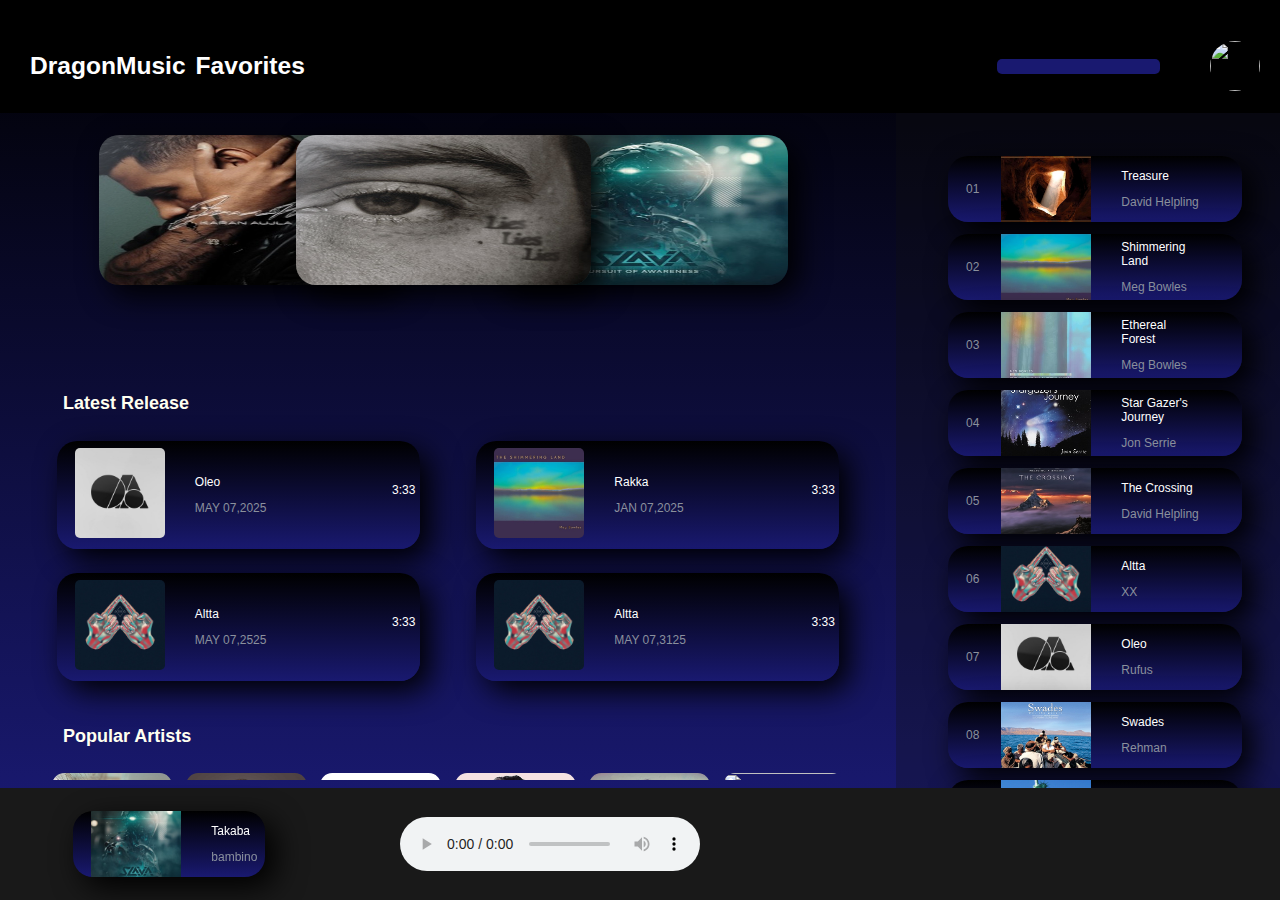
==== commit 56ce4eda: "Update index.html" ====
--- a/index.html
+++ b/index.html
@@ -234,7 +234,7 @@
 						</div>
 						<div class = "song-box" id = "one">
 							<div class = "sbox">
-								<div><img src = "images/5.jpg"></div>
+								<div><img src = "images/meg1.jpg"></div>
 								<div><p>Rakka</p><p>JAN 07,2025</p></div>
 						
 							</div>
--- a/styles1.css
+++ b/styles1.css
@@ -1,842 +1,830 @@
-	
-	body{
-	margin:0;font-family: "Segoe UI", Arial, sans-serif;
-	background-image: linear-gradient(black, midnightblue);
-			height:90vh;
-			overflow:hidden;
-	}
-	
-	#circle1{
-		width:1000px;
-		height:1000px;
-		background-image:radial-gradient(midnightblue,black);
-		position:absolute;
-		left:100px;
-		top:200px;
-		overflow:hidden;
-		border-radius:50%;
-		filter:drop-shadow(200px 200px 150px grey);
-		animation-name:dance;
-		animation-duration:50s;
-		animation-iteration-count:infinite;
-		animation-timing-function:ease;
-		
-		
-	}
-	
-	@keyframes dance{
-		0%{filter:drop-shadow(050px 00px 50px pink);}
-		25%{filter:drop-shadow(50px -50px 50px white);}
-		75%{filter:drop-shadow(00px 50px 50px white);}
-		100%{filter:drop-shadow(50px 00px 50px pink);}
-	}
-	
-	
-	
-	
-	
-	
-	
-	
-											/*N A V*/
-											
-											
-	#nav{
-			margin:0px;
-			
-			
-			/*height:50px;*/
-			width:100vw;
-			background-color:black;			
-			position:fixed;
-			
-			height:12.5vh;
-			/*background-color:blue;*/
-			z-index:4;		
-			
-		}
-		
-		
-		nav {
-		
-			/*padding-top:1em;*/
-			margin:0px;
-			display:flex;
-			flex-direction:row;
-			justify-content:space-between;
-			/*background-color:yellow;*/
-			height:100%;
-			/*width:auto;*/
-			}
-			
-			#search input{background-color:rgba(15,11,15,1);border:none}
-		nav div{
-		display:flex;
-		padding:15px;
-		flex-direction:row;
-		justify-content:space-between;
-		}
-		
-		nav div div{		
-		padding:10px 5px;
-		align-items:center;
-		height:100%;
-		color:white;
-		}
-		
-		nav div div a{
-		color:white; 
-		text-decoration:none;
-		}
-		nav div div a:hover{
-		color:white;
-		}
-		
-		#profile-image img{
-		border-radius:50%;
-		width:50px;
-		height:50px;
-		}
-		#second div{
-			margin:0;
-			
-			
-			
-		}
-		#search input{	
-		background-color:midnightblue;
-		border-radius:5px;
-		
-		width:10em;
-		}
-		
-		#search i,input{
-		color:lightgrey;
-		padding:0 15px;}
-	
-	h2{margin-left:3.5em;color:white;padding-top:1em;color:Ivory;}
-	
-	
-	
-	
-	
-	
-	
-							/*C A R O U S A L*/
-							
-							
-	#carousal{
-		margin:auto;
-			width:100%;
-			
-			height:300px;			
-			display:flex;
-			flex-direction:row;
-			justify-content:center;
-			align-items:center;
-			position:relative;
-			flex-wrap:wrap;
-		}
-		
-		#carousal label img{
-		width:100%;
-		height:100%;
-		
-		}
-		
-		#carousal label:hover{
-			box-shadow: 0px 0px 15px white;
-		}
-		
-		#red-label{
-			width:33%;
-			overflow:hidden;
-			border-radius:20px;
-			height:150px;
-			/*background-color:coral;*/
-			box-shadow:10px 10px 30px black;
-			position:absolute;
-			left:11%;
-			z-index:2;
-			transition:left 0.5s, height 0.5s;
-		}
-		
-		#green-label{
-			width:33%;
-			overflow:hidden;
-			border-radius:20px;
-			box-shadow:10px 10px 30px black;
-			height:150px;
-			/*background-color:greenyellow;*/
-			left:55%;
-			
-			transition:left 0.5s, height 0.5s;
-			position:absolute;
-			z-index:3;
-		}
-		
-		#blue-label{
-			width:33%;
-			overflow:hidden;
-			border-radius:20px;
-			box-shadow:10px 10px 30px black;
-			height:150px;
-			/*background-color:turquoise;*/
-			/*left:350px;*/
-			left:33%;
-			position:absolute;
-			z-index:4;
-			transition:left 0.5s, height 0.5s;
-			
-		}
-		
-		
-		#red-but:checked~#red-label,
-		#green-but:checked~#green-label,
-		#blue-but:checked~#blue-label
-		{
-			
-			transform:scale(1.25,1.25);
-			/*height:200px;
+body {
+  margin: 0;
+  font-family: "Segoe UI", Arial, sans-serif;
+  background-image: linear-gradient(black, midnightblue);
+  height: 90vh;
+  overflow: hidden;
+}
+
+#circle1 {
+  width: 1000px;
+  height: 1000px;
+  background-image: radial-gradient(midnightblue, black);
+  position: absolute;
+  left: 100px;
+  top: 200px;
+  overflow: hidden;
+  border-radius: 50%;
+  filter: drop-shadow(200px 200px 150px grey);
+  animation-name: dance;
+  animation-duration: 50s;
+  animation-iteration-count: infinite;
+  animation-timing-function: ease;
+}
+
+@keyframes dance {
+  0% {
+    filter: drop-shadow(050px 00px 50px pink);
+  }
+  25% {
+    filter: drop-shadow(50px -50px 50px white);
+  }
+  75% {
+    filter: drop-shadow(00px 50px 50px white);
+  }
+  100% {
+    filter: drop-shadow(50px 00px 50px pink);
+  }
+}
+
+/*N A V I G A T I O N*/
+
+#nav {
+  margin: 0px;
+
+  /*height:50px;*/
+  width: 100vw;
+  background-color: black;
+  position: fixed;
+
+  height: 12.5vh;
+  /*background-color:blue;*/
+  z-index: 4;
+}
+
+nav {
+  /*padding-top:1em;*/
+  font-size: 1.75em;
+  margin: 0px;
+  display: flex;
+  flex-direction: row;
+  justify-content: space-between;
+  /*background-color:yellow;*/
+  height: 100%;
+  /*width:auto;*/
+}
+
+#search input {
+  background-color: rgba(15, 11, 15, 1);
+  border: none;
+  background-color: midnightblue;
+  border-radius: 5px;
+
+  width: 10em;
+}
+nav div {
+  display: flex;
+  padding: 15px;
+  flex-direction: row;
+  justify-content: space-between;
+}
+
+nav div div {
+  padding: 10px 5px;
+  align-items: center;
+  height: 100%;
+  color: white;
+}
+
+nav div div a {
+  color: white;
+  text-decoration: none;
+}
+nav div div a:hover {
+  color: white;
+}
+
+#profile-image img {
+  border-radius: 50%;
+  width: 50px;
+  height: 50px;
+}
+#second div {
+  margin: 0;
+}
+
+#search i,
+input {
+  color: lightgrey;
+  padding: 0 15px;
+}
+
+h2 {
+  margin-left: 3.5em;
+  color: white;
+  padding-top: 1em;
+  color: Ivory;
+}
+
+/*C A R O U S A L*/
+
+#carousal {
+  margin: auto;
+  width: 100%;
+
+  height: 300px;
+  display: flex;
+  flex-direction: row;
+  justify-content: center;
+  align-items: center;
+  position: relative;
+  flex-wrap: wrap;
+}
+
+#carousal label img {
+  width: 100%;
+  height: 100%;
+}
+
+#carousal label:hover {
+  box-shadow: 0px 0px 15px white;
+}
+
+#red-label {
+  width: 33%;
+  overflow: hidden;
+  border-radius: 20px;
+  height: 150px;
+  /*background-color:coral;*/
+  box-shadow: 10px 10px 30px black;
+  position: absolute;
+  left: 11%;
+  z-index: 2;
+  transition: left 0.5s, height 0.5s;
+}
+
+#green-label {
+  width: 33%;
+  overflow: hidden;
+  border-radius: 20px;
+  box-shadow: 10px 10px 30px black;
+  height: 150px;
+  /*background-color:greenyellow;*/
+  left: 55%;
+
+  transition: left 0.5s, height 0.5s;
+  position: absolute;
+  z-index: 3;
+}
+
+#blue-label {
+  width: 33%;
+  overflow: hidden;
+  border-radius: 20px;
+  box-shadow: 10px 10px 30px black;
+  height: 150px;
+  /*background-color:turquoise;*/
+  /*left:350px;*/
+  left: 33%;
+  position: absolute;
+  z-index: 4;
+  transition: left 0.5s, height 0.5s;
+}
+
+#red-but:checked ~ #red-label,
+#green-but:checked ~ #green-label,
+#blue-but:checked ~ #blue-label {
+  transform: scale(1.25, 1.25);
+  /*height:200px;
 			width:250px;*/
-			z-index:3;
-			left:33%;
-			
-		}
-		
-		#red-but:checked~#green-label,
-		#blue-but:checked~#green-label
-		
-		
-		
-		{
-			
-			z-index:1;
-			/*left:350px;*/
-			left:55%;
-			
-			
-		}
-		
-		#red-but:checked~#blue-label,
-		#green-but:checked~#blue-label{
-		
-			
-			z-index:2;
-			/*left:50px;*/
-			left:11%;
-		}
-		
-		#green-but:checked~#red-label{
-		
-			
-			z-index:2;
-			/*left:350px;*/
-			left:55%;}
-		
-		#blue-but:checked~#red-label{
-		
-			
-			z-index:2;
-			left:50px;
-		}
-.shine{
-			width:150px;
-			height:600px;
-			background-color:rgba(215, 229, 251, 0.3);
-			position:absolute;
-			filter:blur(35px);
-			top:-150px;
-			left:-250px;
-			transform:rotate(45deg);
-			
-			
-			animation-name:zing;
-			animation-iteration-count:infinite;
-			animation-duration:9s;
-			transition-timing-function:ease;
-			
-						
-		
-		}
-		
-		@keyframes zing{
-			0%{left:-350px;}
-			40%{left:-350px;}
-			60%{left:450px;}
-			100%{left:450px;}
-		}
-
-
-
-	
-	#Featured-image-carousal{
-	display:flex;
-		justify-content:center;
-		align-items:center;
-	flex-direction:row;}
-	
-	#container-crl{display:flex;
-		flex-direction:column;
-		position:relative;
-		justify-content:center;
-		align-items:center;
-		height:100%;
-		width:100%;
-			
-			
-		}
-		
-		#slider{
-			width:23em;
-			height:15em;
-			display:flex;
-			overflow:scroll;
-			border-radius:20px;
-			scroll-snap-type: x mandatory;
-			 white-space: nowrap;
-			  overflow-x: hidden;
-			overflow-y: hidden;
-			scroll-behavior:smooth;
-			
-			
-		}
-		
-		#slider img{
-			display: inline-block;
-			 margin: 5px;
-			  scroll-snap-align: center;
-			flex:1 0 100%;
-			transition:all 1s;
-			scroll-snap-align: center;
-		}
-		.circle:hover{
-		background-color:orange;}
-		#anchors{
-		display:flex;
-		flex-direction:row;
-		justify-content:space-between;
-		/*position:absolute;*/
-		top:80%;
-		}
-		
-		.circle{
-		
-			width:10px;
-			height:10px;
-			border-radius:50%;
-			background-color:white;
-		}
-	#anchors a{padding:0 10px;color:white;text-decoration:none;}
-	
-	
-	
-	/* end of CAROUSAL */
-	
-	
-	
-	.container{	
-		display:flex;	
-		position:relative;
-		top:5em;
-		width:100%;
-		height:auto;
-		/*background-color:black;*/
-		margin-bottom:150px;
-	}
-	
-	.left{
-		width:70%;
-		height: 80vh;
-		overflow-y: auto;
-		scrollbar-width: none;
-		/*background-color:darkgreen;*/
-	}
-	.right{
-		width:30%;
-		height:90vh;
-		overflow-y:auto;
-		scrollbar-width:none;
-		background-color:rgba(15,15,15,0.3);
-		filter:blur(35px;);
-		}
-		
-		
+  z-index: 3;
+  left: 33%;
+}
+
+#red-but:checked ~ #green-label,
+#blue-but:checked ~ #green-label {
+  z-index: 1;
+  /*left:350px;*/
+  left: 55%;
+}
+
+#red-but:checked ~ #blue-label,
+#green-but:checked ~ #blue-label {
+  z-index: 2;
+  /*left:50px;*/
+  left: 11%;
+}
+
+#green-but:checked ~ #red-label {
+  z-index: 2;
+  /*left:350px;*/
+  left: 55%;
+}
+
+#blue-but:checked ~ #red-label {
+  z-index: 2;
+  left: 50px;
+}
+.shine {
+  width: 150px;
+  height: 600px;
+  background-color: rgba(215, 229, 251, 0.3);
+  position: absolute;
+  filter: blur(35px);
+  top: -150px;
+  left: -250px;
+  transform: rotate(45deg);
+
+  animation-name: zing;
+  animation-iteration-count: infinite;
+  animation-duration: 9s;
+  transition-timing-function: ease;
+}
+
+@keyframes zing {
+  0% {
+    left: -350px;
+  }
+  40% {
+    left: -350px;
+  }
+  60% {
+    left: 450px;
+  }
+  100% {
+    left: 450px;
+  }
+}
+
+#Featured-image-carousal {
+  display: flex;
+  justify-content: center;
+  align-items: center;
+  flex-direction: row;
+}
+
+#container-crl {
+  display: flex;
+  flex-direction: column;
+  position: relative;
+  justify-content: center;
+  align-items: center;
+  height: 100%;
+  width: 100%;
+}
+
+#slider {
+  width: 23em;
+  height: 15em;
+  display: flex;
+  overflow: scroll;
+  border-radius: 20px;
+  scroll-snap-type: x mandatory;
+  white-space: nowrap;
+  overflow-x: hidden;
+  overflow-y: hidden;
+  scroll-behavior: smooth;
+}
+
+#slider img {
+  display: inline-block;
+  margin: 5px;
+  scroll-snap-align: center;
+  flex: 1 0 100%;
+  transition: all 1s;
+  scroll-snap-align: center;
+}
+.circle:hover {
+  background-color: orange;
+}
+#anchors {
+  display: flex;
+  flex-direction: row;
+  justify-content: space-between;
+  /*position:absolute;*/
+  top: 80%;
+}
+
+.circle {
+  width: 10px;
+  height: 10px;
+  border-radius: 50%;
+  background-color: white;
+}
+#anchors a {
+  padding: 0 10px;
+  color: white;
+  text-decoration: none;
+}
+
+/* end of CAROUSAL */
+
+.container {
+  display: flex;
+  position: relative;
+  top: 5em;
+  width: 100%;
+  height: auto;
+  /*background-color:black;*/
+  margin-bottom: 150px;
+}
+
+.left {
+  width: 70%;
+  height: 80vh;
+  overflow-y: auto;
+  scrollbar-width: none;
+  /*background-color:darkgreen;*/
+}
+.right {
+  width: 30%;
+  height: 90vh;
+  overflow-y: auto;
+  scrollbar-width: none;
+  background-color: rgba(15, 15, 15, 0.3);
+  filter: blur(35px;);
+}
+
 @media (min-width: 365px) {
-    html {
-        font-size: 9px;
-		
-    }
-	#carousal{
-		width:400px;
-	
-	}
+  html {
+    font-size: 9px;
+  }
+  #carousal {
+    width: 400px;
+  }
 }
 
 @media (min-width: 576px) {
-    html {
-        font-size: 12px;
-    }
-	#carousal{
-	width:500px;}
-}
-	@media screen and (min-width:768px){
-		#queue-1{
-			display:none;
-		}
-		#carousal{
-	width:100%;}
-	}
-	@media screen and (max-width:768px) {
-		
-		#search input{	
-		
-		
-		width:3em;
-		}
-		#fav{
-			display:none;
-		}
-		.right{
-			display:none;
-		}
-		#queue-1{
-			display:block;
-			margin-bottom:5em;
-		}
-		.left{
-		width:100%;
-		}
-		
-		
-		
-	}
-	ol{list-style-type:none;}
-	
-	.carousal{
-		padding:10px;
-		
-		margin:auto;
-		width:100%;
-		height:15em;
-		/*background-color:red;*/
-	}
-	.queue{
-		width:100%;
-		height:auto;
-		
-		}
-		
-											/*Latest Release*/
-	#latest-release{
-	width:100%;
-	height:auto;
-	/*background-color:black;*/}
-	
-	#container
-		{
-		width:6em;
-		height:6em;
-		display:flex;
-		margin-top:-1em;
-		
-		justify-content:center;
-		align-items:center;
-		position:relative;
-		
-		}
-		
-		
-		
-		#container #top{
-			width:6em;
-			height:6em;
-			background-color:goldenrod;
-			margin:auto;
-			position:absolute;
-			display:flex;
-			flex-wrap:wrap;
-			justify-content:center;
-			position:absolute;
-			
-		}
-			#container #gol{
-				width:3em;
-				height:3em;
-				margin-top:10%;
-				border-radius:50%;
-				background-image:linear-gradient(coral,pink);
-		}
-		#container #mid{
-			width:7.25em;
-			height:4em;
-			background-color:gold;
-			margin:auto;
-			
-			
-			position:absolute;
-			
-		}
-		
-		#container #back{
-			width:8em;
-			height:2em;
-			background-color:khaki;
-			margin:auto;
-			
-			
-			position:absolute;
-			
-		}
-		#container h3{
-		position:absolute;
-		
-		text-align:center;
-		color:midnightblue;
-		font-family:calibri;
-		margin-top:63%;}
-		
-	
-	
-	.latest-release{
-	margin:auto;
-	display:flex;
-	flex-wrap:wrap;
-	justify-content:space-between;
-	align-content:space-around;
-	width:80%;
-	/*background-color:black;*/
-	padding:0;}
-	
-	
-	/* pop window to select more options */
-#dropdown,#dropdown3,#dropdown2,#dropdown1{
-	border-radius:0px;
-	display:none;
-	background-color: white;
-	width:100px;
-	height:auto;
-	color:white;
-	position: relative;
-	top:20px;
-	right:40px;	
-	position:absolute;
-	
-}
-#dropdown a:hover,#dropdown3 a:hover{
-color:yellow;}
-
-#dropdown div,#dropdown div a,
-#dropdown3 div,#dropdown3 div a,
-#dropdown2 div,#dropdown2 div a,
-#dropdown1 div,#dropdown1 div a
-{
-	text-align:center;
-	padding:5px;
-	background-color:skyblue;
-	width:100%;
-	height:1.5em;;
-	color:black;
-	text-decoration:none;
-}
-
-#carousal label{box-shadow:10px 10px 30px black;transition: all 0.3s;}
-
-
-#carousal input,.info input{display:none;}
-
-#option:checked~#dropdown,
-#option3:checked~#dropdown3,
-#option1:checked~#dropdown1,
-#option2:checked~#dropdown2 {
-display:flex;
-justify-content:center;
-flex-direction:column;
-align-items:center;
-}
-
-
-	
-	.song-box{position: relative;
-	margin:1em;
-	transition:all 0.3s;
-	width:45%;
-	border-radius:20px;
-	height:7em;
-	box-shadow:10px 10px 30px black;
-	display:flex;
-	justify-content:space-between;
-	/*background-color:black;*/
-	background-image: linear-gradient(black, midnightblue);
-	filter:blux(20px);
-	}
-	
-		@media screen and (max-width:1200px){
-		.song-box{
-			width:100%;
-		}
-		.popular{
-		flex-wrap:wrap;}
-	}
-	#music-player .qbox{width:15%;margin-top:1em;}
-	.qbox{width:95%;overflow:hidden;
-	height:auto;margin-left:1em;margin-top:3.5em;transition:all 0.3s;}
-	.qbox:hover{box-shadow: 0px 0px 15px white;}
-	.qi i:hover{
-		box-shadow: 0px 0px 15px white;}
-	
-	.qi {display:flex;align-content:center;justify-content:center;margin:auto;}
-	.sbox{width:100%;height:5.5em;color:white;display:flex;align-items:center;
-	flex-direction:row;}
-	.sbox div{margin-left:1.5em;font-size:12px;margin-right:1em;}
-	.sbox div img{width:5em;height:4.5em;border-radius:5px;
-	}
-	
-	.sbox div p:last-child,.sbox div:first-child{
-	color:#8A909D;}
-	.song-box:hover{box-shadow: 0px 0px 15px white;}
-	.info{color:white;align-content:flex-start;display:flex;width:30px;
-	flex-direction:column;align-items:flex-start;font-size:1em;}
-	
-	
-	.info {
-		z-index:3
-		
-		
-	}
-	.info p{margin-top:3px;}
-	
-	
-	.info label:hover{
-	cursor:pointer;}
-	
- 	#popular-artists{
-	
-	width:100%;
-	height:auto;
-	/*background-color:black;*/
-	}
-
-	.popular{
-		display:flex;
-		margin:auto;
-		
-		
-		justify-content:space-around;
-		width:90%;
-		height:auto;
-		flex-wrap:wrap;
-		
-		}
-		
-		.round-image-text{
-		justify-content:center;
-		width:15%;
-		height:15em;
-		display:flex;
-		justify-content:center;
-		flex-direction:column;
-		align-items:center;
-		/*margin:0.05em;*/
-		}
-		
-	.rnd-pic{
-	display:flex;
-	margin:0.5em;
-	/*border-radius:50%;*/
-	width:100%;
-	height:10.5em;
-	justify-content:space-around;
-	
-	flex-wrap:wrap;
-	}
-	
-	.jr-pic p {
-		text-align:center;
-		position:absolute;
-		
-	}
-	
-	.round-image-text p{margin-top:3px;padding-top:0.15em;color:white;}
-	
-	.rnd-pic img{
-		width:100%;
-		height:100%;overflow:hidden;
-		border-radius:10%;
-		transition:all 0.3s;}
-		.rnd-pic img:hover{
-			box-shadow: 0px 0px 15px white;
-		}
-	
-	/*GENRES*/
-	
-	
-	.jr{
-		width:90%;height:auto;
-		background-color:rgba(10,10,10,0.3);}
-	.jr .round-image-text p{
-		position:relative;
-		}
-	
-	
-		.jr-pic{
-		width:100%;
-		height:10em;
-		transition:all 0.3s;
-		}
-		
-		
-						/*MOOOODS*/
-						
-		.moods-pic{
-		width:100%;
-		height:10em;
-		}
-		.moods-pic img{
-		box-shadow:10px 10px 30px black;
-		
-		border-radius:5px;
-		
-		}
-		
-		
-		.fusion-logo .rnd-pic{
-		background-color:none;
-		width:11em;
-		margin:1em;
-		
-								
-		}
-		
-		
-		.fusion-logo img{
-			border-radius:0px;
-			width:100%;;
-					
-						
-		}
-		
-		
-		
-		
-		
-		/*QUEUE*/
-		
-		li{width:90%;height:3em;
-		/*background-color:black;*/}
-						
-						
-						/*Player*/
-						
-		#player{
-		
-		position:fixed;
-		bottom:0;
-		left:0
-		width:100vw;
-		height:12.5vh;
-		background-color:rgb(25,25,25);
-		display:flex;
-		align-items:center;
-		
-		
-		z-index:5;
-		
-		}
-		#music-player{
-		align-items:center;
-		display:flex;
-		flex-direction:row;
-		
-		width:100vw;		
-		justify-content:space-around;
-		}
-		
-		#music-player #one{
-		
-		background-color:rgb(25,25,25);}
-		#controls{
-		width:50%;
-		display:flex;
-		
-		flex-direction:column;
-		}
-		
-		#keys{
-			padding:10px;
-			justify-content:space-around;
-			display:flex;
-			
-			
-			width:100%;
-			
-		}
-		#keys a{
-		padding:10px;
-		color:yellow;
-		}
-		
-				
-		#seek-bar {
-		margin-top:0.5em;
-		height:0.25em;
-		width:70%;
-		background-color:lightgrey;
-		border-radius:0.10em;
-		}
-		
-		#seek-bar {
-		margin-top:0.5em;
-		height:0.25em;
-		width:70%;
-		background-color:lightgrey;
-		border-radius:0.10em;
-		}
-				
-		#seek-bar-played {		
-		
-			height:0.25em;
-			width:2em;
-			background-color:yellow;
-			border-radius:0.10em;
-		}		
-		#seek-section{
-			display: flex;
-			justify-content:space-evenly;
-			
-		}
-		
-		#seeker{
-			height:1em;
-			width:1em;
-			background-color:yellow;
-			border-radius:0.5em;
-			margin-top:-0.60em;
-			margin-left:2em;
-		}
-		
-		#volume {
-		height:50px;
-		color:white;
-		width:auto;
-		
-		}
-		
-		#keys-vol {
-		display:flex;
-		justify-content:space-around;
-		padding:10px;
-		flex-direction:row;
-		}
-		
-		
-		#keys-vol a{
-		color:yellow;
-		margin-left:1em;}
-		
-		
-		
-		
-		
-		
-	
+  html {
+    font-size: 12px;
+  }
+  #carousal {
+    width: 500px;
+  }
+}
+@media screen and (min-width: 768px) {
+  #queue-1 {
+    display: none;
+  }
+  #carousal {
+    width: 100%;
+  }
+}
+@media screen and (max-width: 768px) {
+  #search input {
+    width: 3em;
+  }
+  #fav {
+    display: none;
+  }
+  .right {
+    display: none;
+  }
+  #queue-1 {
+    display: block;
+    margin-bottom: 5em;
+  }
+  .left {
+    width: 100%;
+  }
+}
+ol {
+  list-style-type: none;
+}
+
+.carousal {
+  padding: 10px;
+
+  margin: auto;
+  width: 100%;
+  height: 15em;
+  /*background-color:red;*/
+}
+.queue {
+  width: 100%;
+  height: auto;
+}
+
+/*Latest Release*/
+#latest-release {
+  width: 100%;
+  height: auto;
+  /*background-color:black;*/
+}
+
+#container {
+  width: 6em;
+  height: 6em;
+  display: flex;
+  margin-top: -1em;
+
+  justify-content: center;
+  align-items: center;
+  position: relative;
+}
+
+#container #top {
+  width: 6em;
+  height: 6em;
+  background-color: goldenrod;
+  margin: auto;
+  position: absolute;
+  display: flex;
+  flex-wrap: wrap;
+  justify-content: center;
+  position: absolute;
+}
+#container #gol {
+  width: 3em;
+  height: 3em;
+  margin-top: 10%;
+  border-radius: 50%;
+  background-image: linear-gradient(coral, pink);
+}
+#container #mid {
+  width: 7.25em;
+  height: 4em;
+  background-color: gold;
+  margin: auto;
+
+  position: absolute;
+}
+
+#container #back {
+  width: 8em;
+  height: 2em;
+  background-color: khaki;
+  margin: auto;
+
+  position: absolute;
+}
+#container h3 {
+  position: absolute;
+
+  text-align: center;
+  color: midnightblue;
+  font-family: calibri;
+  margin-top: 63%;
+}
+
+.latest-release {
+  margin: auto;
+  display: flex;
+  flex-wrap: wrap;
+  justify-content: space-between;
+  align-content: space-around;
+  width: 90%;
+  /*background-color:black;*/
+  padding: 0;
+}
+
+/* pop window to select more options */
+#dropdown,
+#dropdown3,
+#dropdown2,
+#dropdown1 {
+  border-radius: 0px;
+  display: none;
+  background-color: white;
+  width: 100px;
+  height: auto;
+  color: white;
+  position: relative;
+  top: 20px;
+  right: 40px;
+  position: absolute;
+}
+#dropdown a:hover,
+#dropdown3 a:hover {
+  color: yellow;
+}
+
+#dropdown div,
+#dropdown div a,
+#dropdown3 div,
+#dropdown3 div a,
+#dropdown2 div,
+#dropdown2 div a,
+#dropdown1 div,
+#dropdown1 div a {
+  text-align: center;
+  padding: 5px;
+  background-color: skyblue;
+  width: 100%;
+  height: 1.5em;
+  color: black;
+  text-decoration: none;
+}
+
+#carousal label {
+  box-shadow: 10px 10px 30px black;
+  transition: all 0.3s;
+}
+
+#carousal input,
+.info input {
+  display: none;
+}
+
+#option:checked ~ #dropdown,
+#option3:checked ~ #dropdown3,
+#option1:checked ~ #dropdown1,
+#option2:checked ~ #dropdown2 {
+  display: flex;
+  justify-content: center;
+  flex-direction: column;
+  align-items: center;
+}
+
+.song-box {
+  position: relative;
+  margin: 1em;
+  align-items: center;
+  transition: all 0.3s;
+  width: 45%;
+  border-radius: 20px;
+  height: 9em;
+  box-shadow: 10px 10px 30px black;
+  display: flex;
+  justify-content: space-between;
+  /*background-color:black;*/
+  background-image: linear-gradient(black, midnightblue);
+  filter: blux(20px);
+}
+
+@media screen and (max-width: 1200px) {
+  .song-box {
+    width: 100%;
+  }
+  .popular {
+    flex-wrap: wrap;
+  }
+}
+#music-player .qbox {
+  width: 15%;
+  margin-top: 1em;
+}
+.qbox {
+  width: 95%;
+  overflow: hidden;
+  height: auto;
+  margin-left: 1em;
+  margin-top: 3.5em;
+  transition: all 0.3s;
+}
+.qbox:hover {
+  box-shadow: 0px 0px 15px white;
+}
+.qi i:hover {
+  box-shadow: 0px 0px 15px white;
+}
+
+.qi {
+  display: flex;
+  align-content: center;
+  justify-content: center;
+  margin: auto;
+}
+.sbox {
+  width: 100%;
+  height: 5.5em;
+  color: white;
+  display: flex;
+  align-items: center;
+  flex-direction: row;
+}
+.sbox div {
+  margin-left: 1.5em;
+  font-size: 12px;
+  margin-right: 1em;
+}
+.sbox div img {
+  width: 7.5em;
+  height: 7.5em;
+  border-radius: 5px;
+}
+
+.sbox div p:last-child,
+.sbox div:first-child {
+  color: #8a909d;
+}
+.song-box:hover {
+  box-shadow: 0px 0px 15px white;
+}
+.info {
+  color: white;
+  align-content: flex-start;
+  display: flex;
+  width: 30px;
+  flex-direction: column;
+  align-items: flex-start;
+  font-size: 1em;
+}
+
+.info {
+  z-index: 3;
+}
+.info p {
+  margin-top: 3px;
+}
+
+.info label:hover {
+  cursor: pointer;
+}
+
+#popular-artists {
+  width: 100%;
+  height: auto;
+  /*background-color:black;*/
+}
+
+.popular {
+  display: flex;
+  margin: auto;
+
+  justify-content: space-around;
+  width: 90%;
+  height: auto;
+  flex-wrap: wrap;
+}
+
+.round-image-text {
+  justify-content: center;
+  width: 15%;
+  height: 15em;
+  display: flex;
+  justify-content: center;
+  flex-direction: column;
+  align-items: center;
+  /*margin:0.05em;*/
+}
+
+.rnd-pic {
+  display: flex;
+  margin: 0.5em;
+  /*border-radius:50%;*/
+  width: 100%;
+  height: 10.5em;
+  justify-content: space-around;
+
+  flex-wrap: wrap;
+}
+
+.jr-pic p {
+  text-align: center;
+  position: absolute;
+}
+
+.round-image-text p {
+  margin-top: 3px;
+  padding-top: 0.15em;
+  color: white;
+}
+
+.rnd-pic img {
+  width: 100%;
+  height: 100%;
+  overflow: hidden;
+  border-radius: 10%;
+  transition: all 0.3s;
+}
+.rnd-pic img:hover {
+  box-shadow: 0px 0px 15px white;
+}
+
+/*GENRES*/
+
+.jr {
+  width: 90%;
+  height: auto;
+  background-color: rgba(10, 10, 10, 0.3);
+}
+.jr .round-image-text p {
+  position: relative;
+}
+
+.jr-pic {
+  width: 100%;
+  height: 10em;
+  transition: all 0.3s;
+}
+
+/*MOOOODS*/
+
+.moods-pic {
+  width: 100%;
+  height: 10em;
+}
+.moods-pic img {
+  box-shadow: 10px 10px 30px black;
+
+  border-radius: 5px;
+}
+
+.fusion-logo .rnd-pic {
+  background-color: none;
+  width: 11em;
+  margin: 1em;
+}
+
+.fusion-logo img {
+  border-radius: 0px;
+  width: 100%;
+}
+
+/*Q U E U E */
+
+li {
+  width: 90%;
+  height: 3em;
+  /*background-color:black;*/
+}
+
+/*Player*/
+
+#player {
+  position: fixed;
+  bottom: 0;
+  left: 0;
+  width: 100vw;
+  height: 12.5vh;
+  background-color: rgb(25, 25, 25);
+  display: flex;
+  align-items: center;
+
+  z-index: 5;
+}
+#music-player {
+  align-items: center;
+  display: flex;
+  flex-direction: row;
+
+  width: 100vw;
+  justify-content: space-around;
+}
+
+#music-player #one {
+  background-color: rgb(25, 25, 25);
+}
+#controls {
+  width: 50%;
+  display: flex;
+
+  flex-direction: column;
+}
+
+#keys {
+  padding: 10px;
+  justify-content: space-around;
+  display: flex;
+
+  width: 100%;
+}
+#keys a {
+  padding: 10px;
+  color: yellow;
+}
+
+#seek-bar {
+  margin-top: 0.5em;
+  height: 0.25em;
+  width: 70%;
+  background-color: lightgrey;
+  border-radius: 0.1em;
+}
+
+#seek-bar {
+  margin-top: 0.5em;
+  height: 0.25em;
+  width: 70%;
+  background-color: lightgrey;
+  border-radius: 0.1em;
+}
+
+#seek-bar-played {
+  height: 0.25em;
+  width: 2em;
+  background-color: yellow;
+  border-radius: 0.1em;
+}
+#seek-section {
+  display: flex;
+  justify-content: space-evenly;
+}
+
+#seeker {
+  height: 1em;
+  width: 1em;
+  background-color: yellow;
+  border-radius: 0.5em;
+  margin-top: -0.6em;
+  margin-left: 2em;
+}
+
+#volume {
+  height: 50px;
+  color: white;
+  width: auto;
+}
+
+#keys-vol {
+  display: flex;
+  justify-content: space-around;
+  padding: 10px;
+  flex-direction: row;
+}
+
+#keys-vol a {
+  color: yellow;
+  margin-left: 1em;
+}
